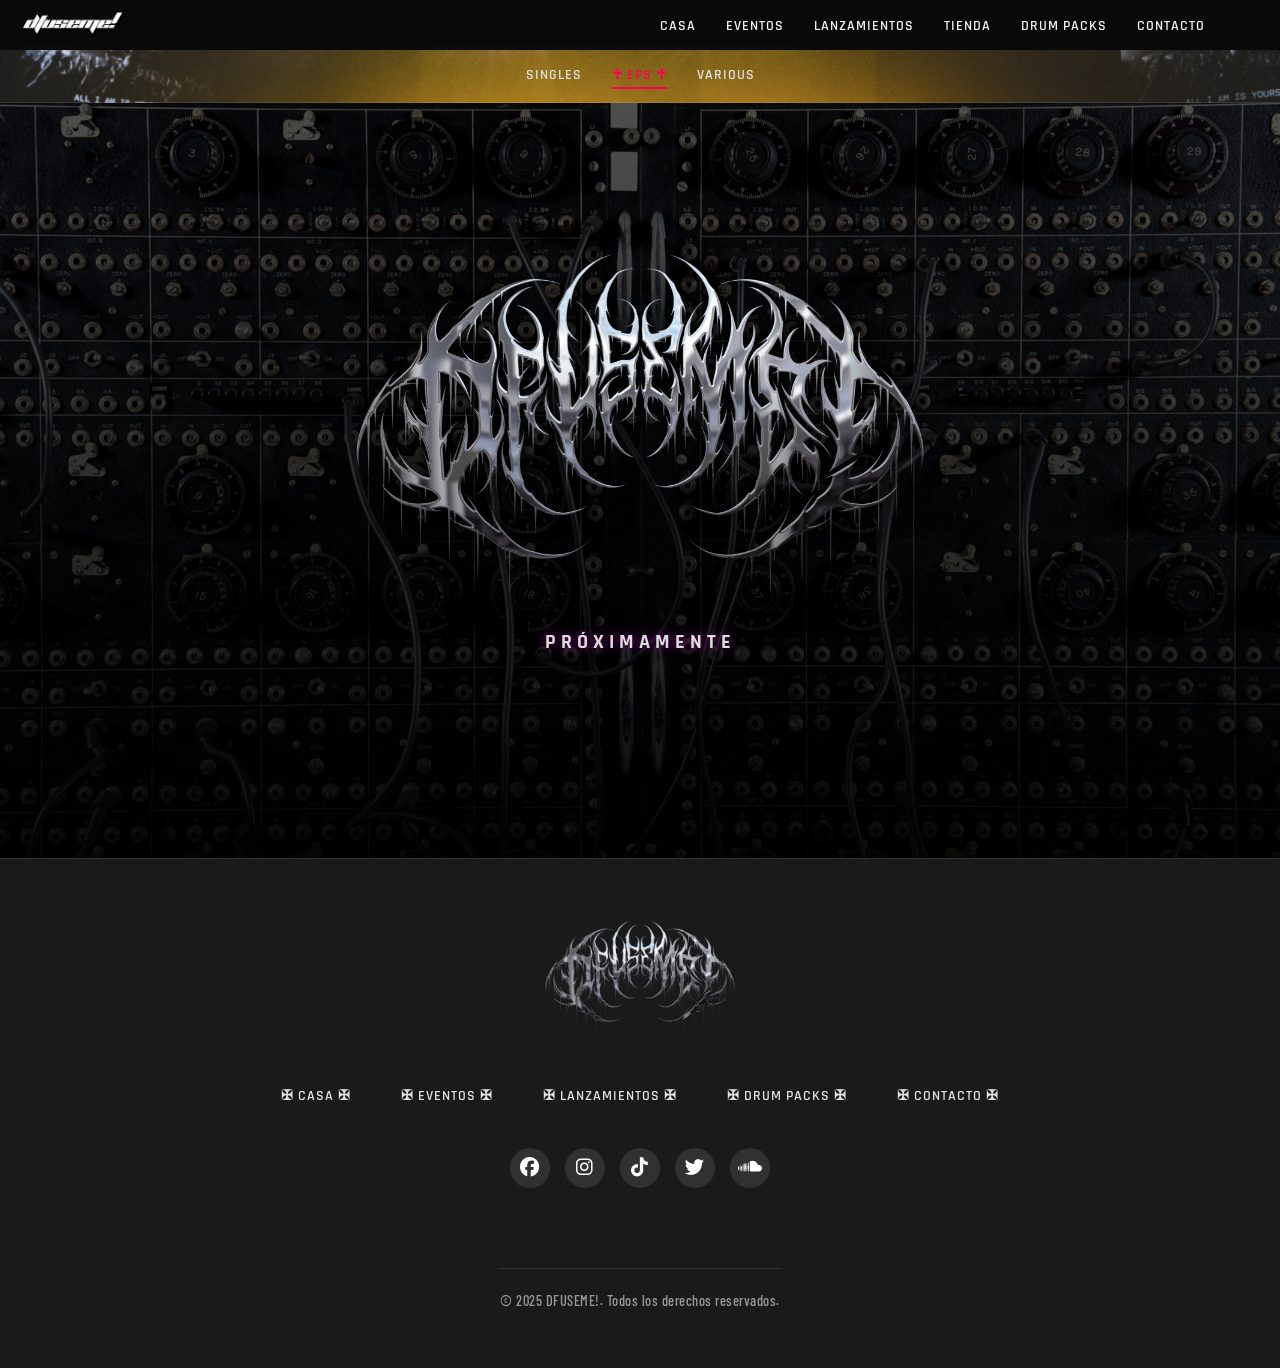
==== etiqueta/eps.html @ 14065039 "Deploy inicial" ====
<!DOCTYPE html>
<html lang="es">
<head>
    <meta charset="UTF-8">
    <meta name="viewport" content="width=device-width, initial-scale=1.0">
    <title>♰ 𝐃𝐅𝐔𝐒𝐄𝐌𝐄! - 𝐄𝐏𝐒 ♰</title>
    <meta name="description" content="EPs de techno publicados por DFUSEME! Techno Label">
    <link rel="stylesheet" href="../styles.css">
    <link rel="stylesheet" href="https://cdnjs.cloudflare.com/ajax/libs/font-awesome/6.4.0/css/all.min.css">
    <link rel="icon" href="../assets/images/favicon/favicon_3.webp">
    <link href="https://fonts.googleapis.com/css2?family=Barlow+Condensed:wght@400;500;600;700&family=Rajdhani:wght@500;600;700&family=Orbitron:wght@600;700&display=swap" rel="stylesheet">
</head>
<body>
    <div class="filtro-ruido-tv"></div>
    <!-- Loader -->
    <div class="loader-container">
        <div class="Loader"></div>
    </div>

    <!-- Navbar -->
    <nav class="navbar" role="navigation" aria-label="Menú principal">
        <a href="../index.html" class="logo-link">
            <img src="../assets/images/logo/logo-d.webp" alt="DFUSEME! Logo" class="logo" loading="eager" />
        </a>
        
        <div class="menu-overlay" aria-hidden="true"></div>
        
        <button class="menu-toggle" id="mobile-menu" aria-label="Menú móvil" aria-expanded="false" aria-controls="main-menu">
            <span></span>
            <span></span>
            <span></span>
        </button>
        
        <div class="menu-container">
            <ul class="main-menu">
            <li><a href="/index.html">CASA</a></li>
            <li><a href="/eventos.html">EVENTOS</a></li>
            <li class="dropdown">
                <a href="/etiqueta.html" aria-haspopup="true" aria-expanded="false">
                    Lanzamientos <span class="dropdown-trigger" aria-hidden="true"> ⍗ </span>
                </a>
                <ul class="dropdown-menu" aria-label="Submenú Lanzamientos">
                    <li><a href="/etiqueta/singles.html"><i class="fas fa-music"></i> SINGLES</a></li>
                    <li><a href="/etiqueta/eps.html"><i class="fas fa-compact-disc"></i> EPS</a></li>
                    <li><a href="/etiqueta/various.html"><i class="fas fa-layer-group"></i> VARIOUS</a></li>
                </ul>
            </li>
            <li><a href="/tienda.html">TIENDA</a></li>
            <li><a href="/drumpacks.html">DRUM PACKS</a></li>
            <li><a href="/contacto.html">CONTACTO</a></li>
        </ul>
        </div>
    </nav>
    <!-- Submenu -->
    <div class="submenu">
        <div class="container">
            <ul class="submenu-list">
                <li><a href="singles.html">SINGLES</a></li>
                <li><a href="eps.html" class="active">♰ EPs ♰</a></li>
                <li><a href="various.html">VARIOUS</a></li>
            </ul>
        </div>
    </div>

    <!-- Hero Section -->
    <header class="hero-contact">
        <div class="hero-store-bg">
            <img src="../assets/images/backgrounds/background_3.webp" alt="" class="bg-image">
            <div class="bg-overlay"></div>
        </div>
        
        <div class="logo-text-container">
            <img src="../assets/images/logo/logo_central_2.png" alt="DFUSEME!" class="centered-logo">
            <div class="subtitles">
                <p class="hero-subtitle">PRÓXIMAMENTE</p>
            </div>
        </div>
    </header>

    <!-- Footer -->
    <!-- Footer -->
    <footer>
        <div class="footer-content">
            <div class="footer-logo">
                <img src="../assets/images/logo/logo_central_2.png" alt="DFUSEME!">
            </div>
            <div class="footer-links">
                <ul>
                    <li><a href="../index.html">✠ CASA ✠</a></li>
                    <li><a href="../eventos.html">✠ EVENTOS ✠</a></li>
                    <li><a href="../etiqueta.html">✠ LANZAMIENTOS ✠</a></li>
                    <li><a href="../drumpacks.html">✠ DRUM PACKS ✠</a></li>
                    <li><a href="../contacto.html">✠ CONTACTO ✠</a></li>
                </ul>                
            </div>
        <div class="socials">
            <a href="https://www.Facebook.com/" target="_blank" rel="noopener noreferrer" aria-label="Facebook"><i class="fab fa-facebook"></i></a>
            <a href="https://www.instagram.com/dfuseme_techno/?utm_source=qr" target="_blank" rel="noopener noreferrer" aria-label="Instagram"><i class="fab fa-instagram"></i></a>
            <a href="https://www.tiktok.com/@dfuseme_official?is_from_webapp=1&sender_device=pc" target="_blank" rel="noopener noreferrer" aria-label="TikTok"><i class="fab fa-tiktok"></i></a>
            <a href="https://x.com/dfuseme" target="_blank" rel="noopener noreferrer" aria-label="X"><i class="fab fa-twitter"></i></a>
            <a href="https://soundcloud.com/dfuseme" target="_blank" rel="noopener noreferrer" aria-label="SoundCloud"><i class="fab fa-soundcloud"></i></a>
        </div>
            <p class="copyright">© 2025 DFUSEME!. Todos los derechos reservados.</p>
        </div>
    </footer>

    <script src="../script.js"></script>
</body>
</html>
---- styles.css ----
/* =============================================
   RESET & BASE STYLES
   ============================================= */
:root {
  --font-main: 'Barlow Condensed', sans-serif; /* Similar a Reckless */
  --font-secondary: 'Rajdhani', sans-serif; /* Para contraste */
  --font-accent: 'Orbitron', sans-serif; /* Para títulos impactantes */
  --primary-color: #ff0055; /* Neon pink */
  --secondary-color: #00f0ff; /* Cyan */
  --dark-color: #0a0a0a; /* Almost black */
  --medium-dark: #1a1a1a;
  --light-color: #f0f0f0;
  --accent-color: #ff5500; /* Orange */
  --text-color: #e0e0e0;
  --text-dark: #333;
  --transition-speed: 0.3s;
  --font-main: 'Barlow Condensed', sans-serif; /* Similar a Reckless */
  --font-secondary: 'Rajdhani', sans-serif; /* Para contraste */
  --font-accent: 'Orbitron', sans-serif; /* Para títulos impactantes */
}

/* ============= TIPOGRAFÍA TECHNO ============= */

/* Estilo base similar al ejemplo */
body {
  font-family: var(--font-main);
  font-weight: 500;
  letter-spacing: 0.5px;
  line-height: 1.6;
  color: #e0e0e0;
}


/* Jerarquía tipográfica */
h1, h2, h3, h4, h5, h6 {
  font-family: var(--font-accent);
  text-transform: uppercase;
  letter-spacing: 1.5px;
  margin-bottom: 1.5rem;
  color: white;
}

h1 {
  font-size: 3.5rem;
  font-weight: 700;
  letter-spacing: 3px;
  text-shadow: 0 0 15px rgba(255, 0, 85, 0.5);
}

h2 {
  font-size: 2.2rem;
  font-weight: 600;
  margin: 2.5rem 0 1.5rem;
  color: var(--primary-color);
}

h3 {
  font-size: 1.8rem;
  font-weight: 600;
  letter-spacing: 2px;
  margin: 2rem 0 1rem;
}

/* Estilo para los "quick links" como en el ejemplo */
.quick-links h3 {
  font-family: var(--font-main);
  font-size: 1.3rem;
  font-weight: 600;
  letter-spacing: 2px;
  color: var(--secondary-color);
  border-bottom: 1px solid rgba(255,255,255,0.2);
  padding-bottom: 8px;
  margin: 1.5rem 0 0.8rem;
}

/* Texto de párrafos al estilo Reckless */
.about-text, .info-text {
  font-family: var(--font-main);
  font-size: 1.05rem;
  line-height: 1.7;
  letter-spacing: 0.3px;
  
}

/* Estilo para los enlaces rápidos */
.quick-link-item {
  font-family: var(--font-secondary);
  font-size: 0.95rem;
  font-weight: 500;
  letter-spacing: 1px;
  margin-bottom: 0.6rem;
  text-transform: uppercase;
}

/* Efectos especiales para títulos */
.accent-title {
  font-family: var(--font-accent);
  font-weight: 700;
  background: linear-gradient(45deg, #ff0055, #00f0ff);
  -webkit-background-clip: text;
  -webkit-text-fill-color: transparent;
  text-shadow: none;
}

/* ============= EFECTOS DE TEXTO TECHNO ============= */
.text-glitch {
  position: relative;
}

.text-glitch::before,
.text-glitch::after {
  content: attr(data-text);
  position: absolute;
  top: 0;
  left: 0;
  opacity: 0.8;
}

.text-glitch::before {
  color: #0ff;
  z-index: -1;
  animation: glitch-effect 3s infinite;
}

.text-glitch::after {
  color: #f0f;
  z-index: -2;
  animation: glitch-effect 2s infinite reverse;
}

@keyframes glitch-effect {
  0% { transform: translate(0); }
  20% { transform: translate(-3px, 3px); }
  40% { transform: translate(-3px, -3px); }
  60% { transform: translate(3px, 3px); }
  80% { transform: translate(3px, -3px); }
  100% { transform: translate(0); }
}

@media (max-width: 768px) {
  h1 {
    font-size: 2.5rem;
  }
  
  h2 {
    font-size: 1.8rem;
  }
  
  .quick-links h3 {
    font-size: 1.1rem;
  }
}

* {
  margin: 0;
  padding: 0;
  box-sizing: border-box;
}

html {
  scroll-behavior: smooth;
}

body {
  font-family: var(--font-main);
  color: var(--text-color);
  background-color: var(--dark-color);
  line-height: 1.6;
  overflow-x: hidden;
  position: relative;
}



body.menu-open {
  overflow: hidden;
}

h1, h2, h3, h4, h5, h6 {
  font-family: var(--font-secondary);
  font-weight: 700;
  text-transform: uppercase;
  letter-spacing: 1px;
  margin-bottom: 1rem;
}

a {
  color: var(--secondary-color);
  text-decoration: none;
  transition: color var(--transition-speed) ease;
}

a:hover {
  color: var(--primary-color);
}

img {
  max-width: 100%;
  height: auto;
}

ul {
  list-style: none;
}

.container {
  width: 100%;
  max-width: 1200px;
  margin: 0 auto;
  padding: 0 20px;
}

section {
  padding: 80px 0;
}

.section-title {
  font-size: 2.5rem;
  margin-bottom: 2rem;
  position: relative;
  display: inline-block;
}

.section-title span {
  position: relative;
  z-index: 1;
  padding: 0 10px;
}

.section-title::after {
  content: '';
  position: absolute;
  bottom: 10px;
  left: 0;
  width: 100%;
  height: 3px;
  
  z-index: 0;
}

.btn {
  display: inline-block;
  padding: 12px 30px;
  background: linear-gradient(45deg, var(--primary-color), var(--accent-color));
  color: white;
  border: none;
  border-radius: 30px;
  font-family: var(--font-secondary);
  font-weight: 600;
  text-transform: uppercase;
  letter-spacing: 1px;
  cursor: pointer;
  transition: all var(--transition-speed) ease;
  box-shadow: 0 4px 15px rgba(255, 0, 85, 0.3);
}

.btn:hover {
  transform: translateY(-3px);
  box-shadow: 0 6px 20px rgba(255, 0, 85, 0.4);
  color: white;
}

/* Variables del Loader */
:root {
    --Loader-color: #ffffff;
    --Loader-size: 20.0rem;
    --Loader-offset: 1.0rem;
    --Loader-timing: ease-in-out;
}

/* Estilos para centrar el loader */
.loader-container {
    position: fixed;
    top: 0;
    left: 0;
    width: 100%;
    height: 100%;
    background-color: #000000; /* Fondo negro sólido */
    display: flex;
    justify-content: center;
    align-items: center;
    z-index: 9999;
}

/* Estilos del Loader */
.Loader {
    position: relative;
    display: flex;
    align-items: center;
    justify-content: center;
    width: 100%;
    max-width: var(--Loader-size);
    margin-top: calc(var(--Loader-size)/2);
    margin-bottom: calc(var(--Loader-size)/2);
}

.Loader:before,
.Loader:after {
    content: "";
    position: absolute;
    border-radius: 50%;
    animation-duration: 1.8s;
    animation-iteration-count: infinite;
    animation-timing-function: var(--Loader-timing);
    filter: drop-shadow(0 0 calc(var(--Loader-offset)/2.25) rgba(var(--Loader-color), 0.75));
}

.Loader:before {
    width: 100%;
    padding-bottom: 100%;
    box-shadow: inset 0 0 0 var(--Loader-offset) var(--Loader-color);
    animation-name: pulsA;
}

.Loader:after {
    width: calc(100% - var(--Loader-offset)*2);
    padding-bottom: calc(100% - var(--Loader-offset)*2);
    box-shadow: 0 0 0 0 var(--Loader-color);
    animation-name: pulsB;
}

/* Animaciones */
@keyframes pulsA {
    0% { box-shadow: inset 0 0 0 var(--Loader-offset) var(--Loader-color); opacity: 1; }
    50%, 100% { box-shadow: inset 0 0 0 0 var(--Loader-color); opacity: 0; }
}

@keyframes pulsB {
    0%, 50% { box-shadow: 0 0 0 0 var(--Loader-color); opacity: 0; }
    100% { box-shadow: 0 0 0 var(--Loader-offset) var(--Loader-color); opacity: 1; }
}

/* =============================================
   NAVBAR & MENU
   ============================================= */
/* ============= NAVBAR CORREGIDO ============= */
.navbar {
  align-items: center; /* Esto alinea verticalmente al centro */
  position: fixed;
  top: 0;
  left: 0;
  width: 100%;
  height: 50px;
  display: flex;
  justify-content: space-between; /* Distribuye el espacio */
  align-items: center;
  background-color: rgba(10, 10, 10, 0.98);
  z-index: 1000;
  padding: 0 20px;
  box-sizing: border-box;
}

/* Logo a la izquierda */
.logo-container {
  height: 100%;
  display: flex;
  align-items: center;
}

.logo {
  height: 100px; /* Tamaño óptimo */
  width: auto;
  transition: all 0.3s ease;
  margin-left: -20px; /* Ajusta este valor según lo que necesites */
}

/* Menú principal a la derecha */
.nav-menu {
  display: flex;
  height: 100%;
  align-items: center;
  margin: 0;
  padding: 0;
  list-style: none;
  margin-left: auto; /* Empuja el menú a la derecha */
}

/* Items del menú */
.nav-menu > li {
  position: relative;
  height: 100%;
  display: flex;
  align-items: center;
}

.nav-menu > li > a {
  color: #fff;
  font-family: 'Barlow Condensed', sans-serif;
  font-size: 0.8rem;
  font-weight: 600;
  text-transform: uppercase;
  letter-spacing: 1px;
  padding: 0 15px;
  height: 100%;
  display: flex;
  align-items: center;
  transition: all 0.3s ease;
}

/* Efecto hover */
.nav-menu > li > a::after {
  content: '';
  position: absolute;
  bottom: 0;
  left: 15px;
  width: calc(100% - 30px);
  height: 2px;
  background-color: var(--primary-color);
  transform: scaleX(0);
  transition: transform 0.3s ease;
}

.nav-menu > li > a:hover::after,
.nav-menu > li.active > a::after {
  transform: scaleX(1);
}

/* Menú hamburguesa (mobile) */
.menu-toggle {
  display: block;
  background: none;
  border: none;
  color: white;
  font-size: 1.5rem;
  cursor: pointer;
  margin-left: auto;
  align-self: center; /* Si estás usando flex en el padre */
  padding: 0; /* Elimina cualquier padding que lo desplace */
}

/* Versión móvil */

@media (min-width: 993px) {
  .main-menu > li:hover .dropdown-menu {
    display: block;
    opacity: 1;
    visibility: visible;
    transform: translateY(0);
  }
  
  .nav-menu {
    position: fixed;
    top: 50px;
    left: 0;
    width: 100%;
    height: calc(100vh - 50px);
    background-color: var(--dark-color);
    flex-direction: column;
    align-items: flex-start;
    padding: 20px;
    transform: translateX(-100%);
    transition: transform 0.3s ease;
  }
  
  .nav-menu.active {
    transform: translateX(0);
  }
  
  .nav-menu > li {
    width: 100%;
    height: auto;
    margin-bottom: 15px;
  }
  
  .nav-menu > li > a {
    padding: 10px 0;
    font-size: 1rem;
  }
}

/* Efectos hover minimalistas */
.main-menu > li > a::after {
  height: 1px; /* Línea más delgada */
  bottom: -3px; /* Más pegada al texto */
}

/* Dropdown más compacto */
.dropdown-menu {
  padding: 10px 0;
}

.dropdown-menu li {
    display: block;
    width: 100%;
    margin: 0;
    padding: 0;
    float: none !important; /* Elimina cualquier float */
    clear: both !important; /* Asegura que no haya elementos flotantes */
}

/* Por defecto: ocultar la flecha en escritorio */
.dropdown-trigger {
    display: none;
}




.navbar.scrolled {
  padding: 15px 0;
  background-color: rgba(10, 10, 10, 0.95);
}

.navbar.scrolled .logo-link {
  padding-bottom: 1px; /* Compensación visual */
}

/* Alineación móvil */
/* Versión escritorio (siempre activo) */
@media (min-width: 992px) {
    .dropdown > .dropdown-toggle {
        color: var(--primary-color) !important;
        position: relative;
    }
    .dropdown > .dropdown-toggle::after {
        content: '';
        position: absolute;
        bottom: -3px;
        left: 0;
        width: 100%;
        height: 2px;
        background: var(--primary-color);
    }
}

/* Versión móvil (activo solo al estar en la página) */
@media (max-width: 991px) {
    .dropdown > .dropdown-toggle.active {
        color: var(--primary-color) !important;
    }
}

.logo-link {
  display: flex;
  align-items: center; /* Centrado vertical */
  height: 100%; /* Toma toda la altura del navbar */
  padding: 0 0 2px 15px; /* Ajuste fino de posición */
  box-sizing: border-box;
}

.logo {
  height: 30px;
  width: auto;
  transition: all 0.3s ease;
  object-fit: contain;
  
}

.menu-toggle {
  display: none;
  position: absolute;
  top: 10px;
  right: 20px;
  width: 30px;
  height: 30px;
  background: transparent;
  border: none;
  cursor: pointer;
  z-index: 1002;
  padding: 0;
}

.menu-toggle span {
  display: block;
  width: 100%;
  height: 3px;
  background-color: var(--light-color);
  margin: 5px 0;
  transition: all 0.3s ease;
  transform-origin: center;
}

.menu-toggle.active span:nth-child(1) {
  transform: translateY(8px) rotate(45deg);
}

.menu-toggle.active span:nth-child(2) {
  opacity: 0;
}

.menu-toggle.active span:nth-child(3) {
  transform: translateY(-8px) rotate(-45deg);
}

.menu-overlay {
  position: fixed;
  top: 0;
  left: 0;
  width: 100%;
  height: 100%;
  background-color: rgba(0, 0, 0, 0.8);
  z-index: 1000;
  opacity: 0;
  visibility: hidden;
  transition: all 0.3s ease;
}

.menu-overlay.active {
  opacity: 1;
  visibility: visible;
}

.menu-container {
  display: flex;
  justify-content: flex-end;
  align-items: center;
  padding-right: 40px;
}

.main-menu {
  display: flex;
}

.main-menu > li {
  margin-left: 30px;
  position: relative;
}

.main-menu > li > a {
  color: var(--light-color);
  font-family: var(--font-secondary);
  font-weight: 600;
  text-transform: uppercase;
  letter-spacing: 1px;
  font-size: 0.9rem;
  position: relative;
  padding: 5px 0;
}

.main-menu > li > a::after {
  content: '';
  position: absolute;
  bottom: 0;
  left: 0;
  width: 0;
  height: 2px;
  background-color: var(--primary-color);
  transition: width var(--transition-speed) ease;
}

.main-menu > li > a:hover::after,
.main-menu > li > a.active::after {
  width: 100%;
}

.main-menu > li > a.active {
  color: var(--primary-color);
}

.dropdown-menu {
  position: absolute;
  top: 100%;
  left: 1;
  background-color: var(--medium-dark);
  display: none;
  min-width: 140px;
  padding: 1px 0;
  opacity: 0;
  visibility: hidden;
  transition: all var(--transition-speed) ease;
  transform: translateY(10px);
  z-index: 100;
  border-radius: 5px;
  box-shadow: 0 10px 30px rgba(0, 0, 0, 0.3);
  padding: 10px;
}


.dropdown-menu li {
  padding: 0 15px;
}

.dropdown-menu li a {
  display: block;
  padding: 8px 0;
  color: var(--text-color);
  transition: all var(--transition-speed) ease;
}

.dropdown-menu li a:hover {
  color: var(--primary-color);
  padding-left: 5px;
}

.dropdown-menu li a i {
  margin-right: 10px;
  width: 20px;
  text-align: center;
}

.dropdown-icon {
  margin-left: 5px;
  font-size: 0.8rem;
  transition: transform var(--transition-speed) ease;
}

.dropdown.active .dropdown-icon {
  transform: rotate(180deg);
  
  
}

/* Submenu styles */
.submenu {
  background-color: var(--medium-dark);
  padding: 15px 0;
  position: sticky;
  top: 45px;
  z-index: 900;
  border-bottom: 1px solid rgba(255, 255, 255, 0.1);
  
  /* Add background image */
  background-image: url('assets/images/backgrounds/background_10.webp');
  background-size: cover;
  background-repeat: no-repeat;
  background-position: center center;
}

.submenu-list {
  display: flex;
  justify-content: center;
  justify-content: center;
}

.submenu-list li {
  margin: 0 20px;
}

.submenu-list li a {
  color: var(--text-color);
  font-family: var(--font-secondary);
  font-weight: 600;
  text-transform: uppercase;
  font-size: 0.9rem;
  letter-spacing: 1px;
  padding: 5px 0;
  justify-content: center;
  position: relative;
}

.submenu-list li a::after {
  content: '';
  position: absolute;
  bottom: 0;
  left: 0;
  width: 0;
  height: 2px;
  background-color: var(--primary-color);
  transition: width var(--transition-speed) ease;
}

.submenu-list li a:hover::after,
.submenu-list li a.active::after {
  width: 100%;
}

.submenu-list li a.active {
  color: var(--primary-color);
}

/* Eliminar espacios no deseados en el menú */
.footer-links ul,
.footer-menu,
.main-menu,
.submenu-list {
    margin: 0;
    padding: 0;
    list-style: none;
}

/* Estilos específicos para los enlaces del menú */
.footer-links ul li,
.footer-menu li,
.main-menu li,
.submenu-list li {
    display: inline-block;
    margin: 0 15px; /* Ajusta este valor según necesites */
    padding: 0;
}

/* Para móviles */
@media (max-width: 768px) {
    .footer-links ul li,
    .footer-menu li,
    .main-menu li {
        display: block;
        margin: 10px 0;
    }
}

/* =============================================
   HERO SECTION
   ============================================= */
.hero {
  position: relative;
  height: 100vh;
  min-height: 600px;
  display: flex;
  align-items: center;
  justify-content: center;
  overflow: hidden;
}

.video-background {
  position: absolute;
  top: 0;
  left: 0;
  width: 100%;
  height: 100%;
  z-index: -1;
}

.video-background video {
  width: 100%;
  height: 100%;
  object-fit: cover;
}

.hero-overlay {
  text-align: center;
  color: white;
  z-index: 1;
}

.central-logo {
  max-width: 600px;
  margin-bottom: 20px;
  animation: pulse 3s infinite;
  filter: brightness(2) drop-shadow(0 0 15px #000000);
}

@keyframes pulse {
  0% { transform: scale(1); }
  50% { transform: scale(1.05); }
  100% { transform: scale(1); }
}

.hero-subtitle {
  font-family: var(--font-secondary);
  font-size: 1.5rem;
  letter-spacing: 5px;
  margin-bottom: 40px;
  text-shadow: 0 0 10px rgba(0, 0, 0, 0.5);
}

.scroll-down {
  display: inline-block;
  color: white;
  font-size: 1.5rem;
  animation: bounce 2s infinite;
}

@keyframes bounce {
  0%, 20%, 50%, 80%, 100% { transform: translateY(0); }
  40% { transform: translateY(-20px); }
  60% { transform: translateY(-10px); }
}

/* Hero for other pages */
.hero-events, .hero-contact {
  position: relative;
  height: 60vh;
  min-height: 400px;
  display: flex;
  align-items: center;
  justify-content: center;
  overflow: hidden;
}

.hero-events .video-overlay,
.hero-contact .bg-overlay {
  position: absolute;
  top: 0;
  left: 0;
  width: 100%;
  height: 100%;
  background-color: rgba(0, 0, 0, 0.6);
}

.hero-events .hero-content,
.hero-contact .hero-contact-content {
  text-align: center;
  color: white;
  z-index: 1;
}

.hero-events .hero-content .central-logo {
  max-width: 300px;
}

.hero-events .scroll-down span {
  display: block;
  width: 20px;
  height: 20px;
  border-bottom: 2px solid white;
  border-right: 2px solid white;
  transform: rotate(45deg);
  margin: -10px auto;
  animation: scrollDown 2s infinite;
}

.hero-events .scroll-down span:nth-child(2) {
  animation-delay: -0.2s;
}

.hero-events .scroll-down span:nth-child(3) {
  animation-delay: -0.4s;
}

@keyframes scrollDown {
  0% {
    opacity: 0;
    transform: rotate(45deg) translate(-20px, -20px);
  }
  50% {
    opacity: 1;
  }
  100% {
    opacity: 0;
    transform: rotate(45deg) translate(20px, 20px);
  }
}

/* =============================================
   ABOUT SECTION
   ============================================= */
.about-grid {
  display: grid;
  grid-template-columns: 1fr 1fr;
  gap: 40px;
  align-items: center;
}

.about-text {
  padding-right: 20px;
  
}

.about-text p {
  margin-bottom: 20px;
  font-size: 1.1rem;
  line-height: 1.8;
  
  
}

.about-text strong {
  color: var(--primary-color);
  
}

.about-text em {
  color: var(--secondary-color);
  font-style: normal;
  
  
}

.about-image {
  position: relative;
  border-radius: 5px;
  overflow: hidden;
  box-shadow: 0 20px 40px rgba(0, 0, 0, 0.3);
}

.about-image img {
  width: 100%;
  height: auto;
  display: block;
  transition: transform 0.5s ease;
}

.about-image:hover img {
  transform: scale(1.05);
}

/* Mission & Vision */
.dark-section {
  position: relative; /* Necesario para el posicionamiento del fondo */
  padding: 80px 0;
  overflow: hidden; /* Para que la imagen de fondo no se desborde */
}

/* Fondo con imagen */
.dark-section::before {
  content: '';
  position: absolute;
  top: 0;
  left: 0;
  width: 100%;
  height: 100%;
  background-image: url('assets/images/backgrounds/background_8.webp'); /* Reemplaza con tu imagen */
  background-size: cover;
  background-position: center;
  background-repeat: no-repeat;
  opacity: 0.20; /* Ajusta la opacidad para que no compita con el contenido */
  z-index: 0; /* Coloca detrás del contenido */
}

.two-columns {
  display: grid;
  grid-template-columns: 1fr 1fr;
  gap: 40px;
}

.column {
  text-align: center;
  padding: 40px;
  border-radius: 5px;
  transition: all var(--transition-speed) ease;
}

.column:hover {
  transform: translateY(-10px);
  box-shadow: 0 15px 30px rgba(0, 0, 0, 0.2);
}

.mission-column {
  background: linear-gradient(135deg, rgba(255, 0, 85, 0.1), rgba(10, 10, 10, 0.8));
  border: 1px solid rgba(255, 0, 85, 0.2);
}

.vision-column {
  background: linear-gradient(135deg, rgba(0, 240, 255, 0.1), rgba(10, 10, 10, 0.8));
  border: 1px solid rgba(0, 240, 255, 0.2);
}

.icon-box {
  width: 80px;
  height: 80px;
  margin: 0 auto 20px;
  background-color: rgba(255, 255, 255, 0.1);
  border-radius: 50%;
  display: flex;
  align-items: center;
  justify-content: center;
  font-size: 2rem;
}

.mission-column .icon-box {
  color: var(--primary-color);
}

.vision-column .icon-box {
  color: var(--secondary-color);
}

.column h3 {
  margin-bottom: 20px;
  font-size: 1.5rem;
}

.column p {
  font-size: 1.1rem;
  line-height: 1.8;
}

/* =============================================
   GENERAL RELEASES STYLES (Works for both grid and single views)
   ============================================= */
.release-item {
  background-color: var(--medium-dark);
  border-radius: 10px;
  overflow: hidden;
  transition: all var(--transition-speed) ease;
  box-shadow: 0 10px 20px rgba(0, 0, 0, 0.15);
  position: relative;
}

/* Cover image styles */
.release-cover {
    width: 100%;
    height: 0;
    padding-bottom: 100%; /* Mantiene relación 1:1 */
    position: relative;
    overflow: hidden;
    background-color: var(--medium-dark); /* Color de fondo si la imagen falla */
}

.release-cover img {
    position: absolute;
    top: 0;
    left: 0;
    width: 100%;
    height: 100%;
    object-fit: cover;
    display: block;
    transition: transform 0.5s ease;
}

.release-item:hover .release-cover img {
  transform: scale(1.05);
}

/* Play overlay effect */
.play-overlay {
  position: absolute;
  top: 0;
  left: 0;
  width: 100%;
  height: 100%;
  background-color: rgba(0, 0, 0, 0.5);
  display: flex;
  align-items: center;
  justify-content: center;
  opacity: 0;
  transition: opacity var(--transition-speed) ease;
  cursor: pointer;
}

.play-overlay i {
  font-size: 3rem;
  color: white;
  background-color: var(--primary-color);
  width: 80px;
  height: 80px;
  border-radius: 50%;
  display: flex;
  align-items: center;
  justify-content: center;
  transition: all var(--transition-speed) ease;
}

.release-item:hover .play-overlay {
  opacity: 1;
}

.play-overlay:hover i {
  transform: scale(1.1);
  background-color: var(--secondary-color);
}

/* Content area styles */
.release-content, .release-info {
  padding: 20px;
}

.release-content h4, .release-info h3 {
  font-size: 1.2rem;
  color: var(--primary-color);
  margin-bottom: 8px;
  font-family: var(--font-secondary);
}

.release-content p, .release-info p {
  font-size: 1rem;
  color: var(--light-text);
  margin-bottom: 15px;
  line-height: 1.4;
}

/* Metadata styles */
.release-meta {
  display: flex;
  gap: 15px;
  margin-bottom: 15px;
  font-size: 0.9rem;
  color: var(--light-gray);
}

.release-meta span {
  display: flex;
  align-items: center;
  gap: 5px;
}

/* Streaming links */
.release-links {
  display: flex;
  gap: 10px;
}

.btn-stream {
  display: flex;
  align-items: center;
  justify-content: center;
  width: 40px;
  height: 40px;
  border-radius: 50%;
  background-color: var(--dark-bg);
  color: white;
  font-size: 1.2rem;
  transition: all var(--transition-speed) ease;
  border: none;
  cursor: pointer;
}

.btn-stream:hover {
  transform: translateY(-3px);
  box-shadow: 0 5px 15px rgba(0, 0, 0, 0.2);
}

/* Platform-specific colors */
.btn-stream.fa-spotify {
  color: #1DB954;
  background-color: rgba(29, 185, 84, 0.1);
}

.btn-stream.fa-spotify:hover {
  background-color: #1DB954;
  color: white;
}

.btn-stream.fa-bandcamp {
  color: #629AA9;
  background-color: rgba(98, 154, 169, 0.1);
}

.btn-stream.fa-bandcamp:hover {
  background-color: #629AA9;
  color: white;
}

.btn-stream.fa-soundcloud {
  color: #FF5500;
  background-color: rgba(255, 85, 0, 0.1);
}

.btn-stream.fa-soundcloud:hover {
  background-color: #FF5500;
  color: white;
}

/* =============================================
   RELEASES GRID SECTION (3x∞)
   ============================================= */
.releases-grid-section {
    padding: 60px 0;
    background-color: var(--dark-bg);
    color: white;
    font-family: var(--font-primary);
}

.releases-grid-section .container {
    max-width: 1200px;
    margin: 0 auto;
    padding: 0 20px;
}

.section-title {
    font-size: 3rem;
    text-align: center;
    margin-bottom: 50px;
    color: var(--primary-color);
    
    text-decoration: none !important;
    
}

.releases-grid {
    display: grid;
    grid-template-columns: repeat(3, 1fr);
    gap: 30px;
    margin-bottom: 50px;
}

.release-card {
    background-color: var(--medium-dark);
    border-radius: 8px;
    overflow: hidden;
    transition: all 0.3s ease;
    box-shadow: 0 5px 15px rgba(0,0,0,0.2);
}

.release-card:hover {
    transform: translateY(-5px);
    box-shadow: 0 10px 25px rgba(0,0,0,0.3);
}

.release-cover {
    width: 100%;
    height: 0;
    padding-bottom: 100%; /* Cuadrada */
    position: relative;
    overflow: hidden;
}

.release-cover {
    width: 100%;
    height: 0;
    padding-bottom: 100%; /* Mantiene relación 1:1 */
    position: relative;
    overflow: hidden;
    background-color: var(--medium-dark); /* Color de fondo si la imagen falla */
}

.release-cover img {
    position: absolute;
    top: 0;
    left: 0;
    width: 100%;
    height: 100%;
    object-fit: cover;
    display: block; /* Elimina espacio inferior */
}

.release-card:hover .release-cover img {
    transform: scale(1.05);
}

.release-info {
    padding: 20px;
    text-align: center;
}

.release-title {
    font-size: 1.2rem;
    margin-bottom: 10px;
    color: white;
    font-weight: 400;
    line-height: 1.3;
}

.release-meta {
    display: flex;
    justify-content: center;
    gap: 15px;
    margin-bottom: 15px;
    font-size: 0.9rem;
    color: #aaa;
}

.release-links {
    display: flex;
    justify-content: center;
    gap: 15px;
}

.stream-link {
    display: flex;
    align-items: center;
    justify-content: center;
    width: 35px;
    height: 35px;
    border-radius: 50%;
    background-color: rgba(255,255,255,0.05);
    color: white;
    font-size: 1rem;
    transition: all 0.3s ease;
}

.stream-link:hover {
    transform: translateY(-3px);
    box-shadow: 0 5px 10px rgba(0,0,0,0.2);
}

.stream-link .fa-spotify {
    color: #1DB954;
}

.stream-link .fa-bandcamp {
    color: #629AA9;
}

.stream-link .fa-soundcloud {
    color: #FF5500;
}

.stream-link:hover .fa-spotify {
    background-color: #1DB954;
    color: white;
}

.stream-link:hover .fa-bandcamp {
    background-color: #629AA9;
    color: white;
}

.stream-link:hover .fa-soundcloud {
    background-color: #FF5500;
    color: white;
}

.view-all-container {
    text-align: center;
    margin-top: 30px;
}

.view-all-btn {
    display: inline-block;
    padding: 12px 30px;
    background-color: transparent;
    color: var(--primary-color);
    border: 1px solid var(--primary-color);
    border-radius: 30px;
    font-family: var(--font-secondary);
    font-weight: 600;
    text-transform: uppercase;
    letter-spacing: 1px;
    transition: all 0.3s ease;
    text-decoration: none;
}

.view-all-btn:hover {
    background-color: var(--primary-color);
    color: white;
    transform: translateY(-3px);
    box-shadow: 0 5px 15px rgba(255, 0, 85, 0.3);
}

/* Responsive Design */
@media (max-width: 900px) {
    .releases-grid {
        grid-template-columns: repeat(2, 1fr);
    }
}

@media (max-width: 600px) {
    .releases-grid {
        grid-template-columns: 1fr;
    }
    
    .section-title {
        font-size: 2.5rem;
    }
}

/* =============================================
   LAYOUT VARIATIONS
   ============================================= */

/* Grid view (multiple releases) */
.releases-grid {
  display: grid;
  grid-template-columns: repeat(auto-fill, minmax(280px, 1fr));
  gap: 30px;
  margin-top: 40px;
}

/* Single release view (catalog/etiqueta pages) */
.single-release-view .release-item {
  display: flex;
  max-width: 800px;
  margin: 0 auto;
}

.single-release-view .release-cover {
  flex: 0 0 300px;
}

.single-release-view .release-info {
  flex: 1;
}

.single-release-view .release-info h3 {
  font-size: 1.8rem;
}

.single-release-view .release-info p {
  font-size: 1.4rem;
}

.single-release-view .release-meta {
  font-size: 1rem;
}

.single-release-view .btn-stream {
  width: 50px;
  height: 50px;
  font-size: 1.4rem;
}

/* =============================================
   RESPONSIVE ADJUSTMENTS
   ============================================= */
@media (max-width: 768px) {
  .single-release-view .release-item {
    flex-direction: column;
  }
  
  .single-release-view .release-cover {
    flex: 0 0 auto;
    height: 300px;
  }
  
  .releases-grid {
    grid-template-columns: repeat(auto-fill, minmax(250px, 1fr));
    gap: 20px;
  }
}

@media (max-width: 480px) {
  .single-release-view .release-cover {
    height: 250px;
  }
  
  .releases-grid {
    grid-template-columns: 1fr;
  }
  
  .release-content, .release-info {
    padding: 15px;
  }
}


/* =============================================
Eventos
============================================= */

.next-events {
    position: relative; /* Necesario para el fondo */
    width: 100%;
    min-height: 100vh; /* Altura completa */
    padding: 0; /* Elimina padding lateral */
    margin: 0; /* Elimina márgenes */
    overflow: hidden; /* Opcional: evita desbordes */
}

/* Overlay para mejor legibilidad */
.bg-overlay {
    position: absolute;
    top: 0;
    left: 0;
    width: 100%;
    height: 100%;
    background: rgba(0, 0, 0, 0.5);
}

@media (max-width: 768px) {
    .next-events-container {
        margin: 10px;
        padding: 10px;
    }
}

.next-events-container {
    max-width: 800px;
    margin: 0 auto;
}

.section-title {
    font-size: 2.5em;
    margin-bottom: 20px;
}

.section-description {
    font-size: 1.2em;
    margin-bottom: 30px;
}

.coming-soon-icon i {
    font-size: 3em;
    color: #ff0055;
}


.events-main {
padding: 60px 0;
}

.past-event {
  background-image: url('assets/images/backgrounds/background_10.webp');
  background-size: cover;
  background-position: center;
  padding: 20px;
  border-radius: 8px;
  margin-bottom: 30px;
  color: white;
  position: relative;
  overflow: hidden;
  backdrop-filter: blur(10px); /* ← CORREGIDO */
}


.event-info {
display: flex;
justify-content: space-between;
align-items: center;
background: rgba(0, 0, 0, 0.6);
/* Sombra para resaltar texto sobre fondo */
padding: 50px;
border-radius: 8px;
cursor: pointer;
transition: box-shadow 0.3s ease;
}

.event-info:hover,
.event-info:focus {
box-shadow: 0px 0px 15px 5px rgba(255, 20, 147, 0.7);
}

.event-details h2 {
font-size: 1.8rem;
margin-bottom: 10px;
}

/* CSS to add separation between flyer and information */
.past-event {
    background-color: rgba(0, 0, 0, 0.7);
    color: #fff;
    padding: 20px;
    margin-bottom: 30px;
    border-radius: 8px;
    position: relative;
    overflow: hidden;
}

.event-container {
    display: flex;
    flex-direction: column; /* Stack items vertically on smaller screens */
    gap: 10px;
}

.event-info {
    padding: 10px;
}

.event-title {
    font-size: 1.3rem;
    margin-bottom: 5px;
    font-weight: bold;
}

.event-details {
    font-size: 0.9rem;
}

.event-details p {
    margin: 3px 0;
}

.event-flyer {
    margin-bottom: 10px; /* Add margin below flyer in mobile view */
}

.event-flyer img {
    max-width: 100%;
    height: auto;
    border-radius: 5px;
    box-shadow: 0 0 5px rgba(0, 0, 0, 0.5);
}


.past-event {
    margin: 10px 10px;
}

/* ===== MÁRGENES GENERALES ===== */
.events-main, 
.next-events {
    margin: 20px auto;
    padding: 0 20px;
    max-width: 1200px; /* Contenedor centrado en desktop */
}

/* ===== AJUSTES PARA MÓVILES (768px o menos) ===== */
@media (max-width: 768px) {
    .events-main, 
    .next-events {
        margin: 10px;
        padding: 0 10px;
    }

    /* Opcional: Ajusta el tamaño de los títulos en móvil */
    .section-title {
        font-size: 1.5rem;
    }

    /* Mejora la visualización de las galerías */
    .gallery-grid {
        grid-template-columns: 1fr; /* 1 columna en móvil */
    }
}

@media (max-width: 768px) {
    .gallery-grid {
        grid-template-columns: repeat(2, 1fr); /* 2 columnas en móvil */
        gap: 8px;
    }
    .gallery-item img {
        width: 100%;
    }
}

/* ===== VERSIÓN MÓVIL ===== */
@media (max-width: 768px) {
    /* 1. Contenedores principales */
    .events-main, 
    .next-events {
        margin: 0;
        padding: 0 15px;
    }

    /* 2. Sección de eventos pasados */
    .past-event {
        margin: 20px 0;
        padding: 15px;
        backdrop-filter: blur(3px); /* Menor desenfoque para móvil */
    }

    /* 3. Flyer del evento */
    .event-info {
        flex-direction: column; /* Apila flyer sobre texto */
        padding: 20px;
        gap: 20px;
    }

    .event-flyer img {
        width: 100%;
        max-width: 300px; /* Limita el ancho máximo */
        height: auto;
        margin: 0 auto; /* Centra el flyer */
    }

    /* 4. Texto del evento */
    .event-details {
        text-align: center;
    }

    .event-details h2 {
        font-size: 1.4rem; /* Título más legible */
        line-height: 1.3;
        margin-bottom: 15px;
    }

    .event-details p {
        font-size: 0.95rem;
    }

    /* 5. Galería de fotos */
    .gallery-grid {
        grid-template-columns: 1fr; /* 1 columna en móvil */
        gap: 10px;
    }

    .gallery-item img {
        height: auto;
        max-height: 200px;
    }

    /* 6. Efectos hover ajustados para móvil */
    .event-info:hover {
        box-shadow: none; /* Elimina sombra en móvil */
    }
}

/* Media query for screens larger than 768px */
@media (min-width: 768px) {
    .event-container {
        flex-direction: row; /* Display items in a row on larger screens */
        align-items: center;
        justify-content: space-between; /* Distribute space between flyer and info */
    }

    .event-flyer {
        flex-shrink: 0;
        max-width: 200px;
        margin-right: 20px; /* Add margin to the right of the flyer */
        margin-bottom: 0; /* Remove margin below flyer in desktop view */
    }

    .event-info {
        flex: 1;
        padding: 15px;
    }
}

.event-flyer img {
width: 400px;
height: auto;
border-radius: 5px;
box-shadow: 0 0 20px rgba(0, 0, 0, 0.8);
}

.event-gallery {
max-height: 0;
overflow: hidden;
transition: max-height 0.5s ease;
background: rgba(20, 20, 20, 0.8);
margin-top: 15px;
border-radius: 5px;
padding: 0 10px;
}

.event-gallery.open {
max-height: 400px;
/* Ajustable según cantidad de fotos */
padding: 15px 10px;
}

.gallery-grid {
display: flex;
justify-content: center;
gap: 15px;
flex-wrap: nowrap;
overflow-x: auto;
}

.gallery-item img {
height: 180px;
border-radius: 5px;
transition: transform 0.5s ease;
}

.gallery-item img:hover {
transform: scale(1.1);
}

.past-event {
  background-color: rgba(0, 0, 0, 0.7); /* Fondo oscuro semitransparente */
  color: #fff;
  padding: 20px;
  margin-bottom: 30px;
  border-radius: 8px;
  position: relative;
  overflow: hidden;
}

.event-container {
  display: flex;
  flex-direction: column;
  gap: 15px;
  cursor: pointer;
  transition: background-color 0.3s ease;
}

.event-container:hover,
.event-container:focus {
  background-color: rgba(255, 255, 255, 0.1);
}

.event-info {
  padding: 15px;
}

.event-title {
  font-size: 1.8rem;
  margin-bottom: 10px;
  font-weight: bold;
}

.event-details {
  font-size: 1rem;
}

.event-details p {
  margin: 5px 0;
}

.event-location,
.event-date {
  display: block;
}

.event-flyer img {
  max-width: 100%;
  height: auto;
  border-radius: 5px;
  box-shadow: 0 0 10px rgba(0, 0, 0, 0.5);
}

.event-gallery {
  max-height: 0;
  overflow: hidden;
  transition: max-height 0.3s ease;
  background-color: rgba(30, 30, 30, 0.8);
  padding: 0 20px;
  margin-top: 10px;
}

.event-gallery.open {
  max-height: 500px; /* Ajusta según necesidad */
  padding: 20px;
}

.event-gallery h3 {
  text-align: center;
  margin-bottom: 20px;
  color: #ddd;
}

.gallery-grid {
  display: flex;
  overflow-x: auto;
  gap: 15px;
  padding-bottom: 10px;
}

.gallery-item img {
  height: 150px;
  border-radius: 5px;
  transition: transform 0.3s ease;
}

.gallery-item img:hover {
  transform: scale(1.1);
}

/* REUTILIZA tu CSS existente (.full-width-title-bg) y añade: */
.full-width-title-bg {
    background: 
        linear-gradient(rgba(0,0,0,0.7), rgba(0,0,0,0.7)),
        url('assets/images/backgrounds/background_7.webp') center/cover; /* Cambia la imagen */
    min-height: 10px; /* Altura mínima reducida */
    display: flex;
    align-items: center; /* Centra verticalmente el título */
}

.section-title {
    width: 100%; /* Asegura que ocupe todo el ancho disponible */
    text-align: center;
    font-size: clamp(1 rem, 2 vw, 2rem); /* Título responsive */
}

/* Ajustes para móvil */
@media (max-width: 768px) {
    .full-width-title-bg {
        min-height: 15px;
        background-position: center 60%; /* Ajusta posición de la imagen */
        text-align: center;
    }
    .section-title {
        font-size: 1rem;
        text-align: center;
    }
}

.full-width-title-bg {
    background-attachment: fixed;
}
@media (max-width: 768px) {
    .full-width-title-bg {
        background-attachment: scroll;
    }
}



/* ===== ESTILOS PARA NEXT-EVENTS CON FONDO ===== */
/* ESTILOS PRINCIPALES */
.next-events {
    position: relative;
    width: 100vw;
    left: 50%;
    transform: translateX(-50%);
    min-height: 100vh;
    overflow: hidden;
    margin: 40px 0;
    isolation: isolate;
}

.next-events-bg {
    position: absolute;
    top: 0;
    left: 0;
    width: 100%;
    height: 100%;
    z-index: -1;
}

.bg-image {
    width: 100%;
    height: 100%;
    object-fit: cover;
    filter: grayscale(30%) brightness(0.8);
    transition: transform 0.5s ease;
}

.next-events:hover .bg-image {
    transform: scale(1.03);
}

.bg-overlay {
    position: absolute;
    top: 0;
    left: 0;
    width: 100%;
    height: 100%;
    background: linear-gradient(135deg, rgba(255,0,85,0.2) 0%, rgba(0,0,0,0.8) 100%);
}

.next-events-container {
    position: relative;
    max-width: 1200px;
    margin: 0 auto;
    padding: 80px 20px;
    text-align: center;
    color: white;
    z-index: 1;
}

.section-title {
    font-size: clamp(2.5rem, 6vw, 4rem);
    margin-bottom: 20px;
    background: linear-gradient(45deg, #ffffff, #ff0055);
    -webkit-background-clip: text;
    background-clip: text;
    color: transparent;
    text-shadow: 0 0 15px rgba(255,0,85,0.3);
    letter-spacing: 2px;
}

.section-description {
    font-size: 1.2rem;
    max-width: 800px;
    margin: 0 auto 30px;
    line-height: 1.6;
}

.coming-soon-icon {
    font-size: 3rem;
    color: #ff0055;
    animation: pulse 2s infinite;
    margin-top: 30px;
}

/* ANIMACIONES */
@keyframes pulse {
    0% { transform: scale(1); opacity: 0.8; }
    50% { transform: scale(1.1); opacity: 1; }
    100% { transform: scale(1); opacity: 0.8; }
}

/* EFECTO PARALLAX (OPCIONAL) */
@media (prefers-reduced-motion: no-preference) {
    .bg-image {
        background-attachment: fixed;
    }
}

/* RESPONSIVE */
@media (max-width: 768px) {
    .next-events {
        min-height: 80vh;
        margin: 20px 0;
    }
    
    .next-events-container {
        padding: 60px 15px;
    }
    
    .section-description {
        font-size: 1rem;
        padding: 0 10px;
    }
    
    .coming-soon-icon {
        font-size: 2.5rem;
    }
}

/* EFECTO SCROLL (si usas el enlace #next-events) */
#next-events {
    scroll-margin-top: 80px;
}
/* =============================================
   TIENDA SECTION
   ============================================= */

/* Hero Store */
.hero-store {
    position: relative;
    height: 70vh;
    display: flex;
    justify-content: center;
    align-items: center;
    overflow: hidden;
    margin-top: 80px;
}

.hero-store-bg {
    position: absolute;
    top: 0;
    left: 0;
    width: 100%;
    height: 100%;
}

.bg-image {
    width: 100%;
    height: 100%;
    object-fit: cover;
    filter: grayscale(30%) contrast(120%);
}

.bg-overlay {
    position: absolute;
    top: 0;
    left: 0;
    width: 100%;
    height: 100%;
    background: linear-gradient(to bottom, rgba(0, 0, 0, 0.2) 0%, rgba(0, 0, 0, 0.8) 100%);
}

.logo-text-container {
    position: relative;
    z-index: 1;
    text-align: center;
    padding: 0 20px;
}

.centered-logo {
    max-width: 600px;
    width: 100%;
    margin-bottom: 1rem;
    filter: drop-shadow(0 0 10px rgb(0, 0, 0));
}

.subtitles {
    display: flex;
    flex-direction: column;
    align-items: center;
}

.hero-subtitle {
    font-size: 1.2rem;
    letter-spacing: 5px;
    text-transform: uppercase;
    margin: 0.5rem 0;
    color: var(--accent);
    text-shadow: 0 0 10px rgba(255, 0, 255, 0.5);
    font-weight: 700;
    animation: pulse 2s infinite;
}

@keyframes pulse {
    0% { opacity: 0.7; }
    50% { opacity: 1; }
    100% { opacity: 0.7; }
}

/* Coming Soon Section */
.coming-soon-section {
    padding: 5rem 0;
    background-color: var(--bg-darker);
    position: relative;
    overflow: hidden;
}

.coming-soon-section::before {
    content: '';
    position: absolute;
    top: 0;
    left: 0;
    width: 100%;
    height: 5px;
    background: linear-gradient(to right, var(--accent), var(--primary));
}

.coming-soon-container {
    max-width: 1200px;
    margin: 0 auto;
    padding: 0 20px;
    text-align: center;
}

.coming-soon-content {
    position: relative;
    z-index: 1;
}

.coming-soon-title {
    font-size: 3rem;
    margin-bottom: 1.5rem;
    color: var(--accent);
    text-transform: uppercase;
    letter-spacing: 3px;
    position: relative;
    display: inline-block;
}

.coming-soon-title::after {
    content: '';
    position: absolute;
    bottom: -10px;
    left: 50%;
    transform: translateX(-50%);
    width: 100px;
    height: 3px;
    background-color: var(--accent);
    border-radius: 3px;
}

.coming-soon-text {
    font-size: 1.2rem;
    max-width: 700px;
    margin: 0 auto 2rem;
    color: var(--text-secondary);
    line-height: 1.8;
}

.coming-soon-icon {
    font-size: 4rem;
    color: var(--accent);
    margin-top: 2rem;
    animation: bounce 2s infinite;
}

@keyframes bounce {
    0%, 20%, 50%, 80%, 100% { transform: translateY(0); }
    40% { transform: translateY(-20px); }
    60% { transform: translateY(-10px); }
}
   
/* =============================================
   DRUM PACKS SECTION
   ============================================= */
.hero-drumpacks {
  padding: 100px 20px;
  background-color: #000;
  color: #fff;
}

.hero-drumpacks .container {
  display: flex;
  justify-content: center;
  align-items: center;
  gap: 60px;
  flex-wrap: wrap;
  max-width: 1400px; /* Más ancho */
  margin: 0 auto;
}

.hero-drumpacks h2 {
  text-align: center;
  width: 100%; /* para que ocupe todo el ancho disponible */
  text-shadow: 0 0 10px #ff0055;
  display: inline-block;

  /* Animación */
  animation: pulse 2s infinite;
}

.cover-image {
  max-width: 500px; /* Aumentado desde 400px */
  height: auto;
  border-radius: 12px;
  transition: transform 0.3s ease;
}

.cover-image:hover {
  transform: scale(1.03);
}

.download-box {
  background-color: rgba(26, 26, 26, 0.8);
  padding: 40px;
  border-radius: 10px;
  max-width: 500px;
  backdrop-filter: blur(10px);
  -webkit-backdrop-filter: blur(10px);
  border: 1px solid rgba(255, 255, 255, 0.1);
}

.download-box h2 {
  font-size: 2.5rem;
  margin-bottom: 55px;
}

.download-box p {
  margin-bottom: 30px;
  font-size: 1.1rem;
}

.download-box p strong {
  color: var(--secondary-color);
}

.download-form {
  display: flex;
  flex-direction: column;
  gap: 15px;
}

.download-form input {
  padding: 12px 15px;
  background-color: rgba(255, 255, 255, 0.1);
  border: 1px solid rgba(255, 255, 255, 0.2);
  border-radius: 5px;
  color: white;
  font-family: var(--font-main);
  transition: all var(--transition-speed) ease;
}

.download-form input:focus {
  outline: none;
  border-color: var(--primary-color);
  background-color: rgba(255, 255, 255, 0.2);
}

.download-form button {
  padding: 15px;
  background: linear-gradient(45deg, var(--primary-color), var(--accent-color));
  color: white;
  border: none;
  border-radius: 5px;
  font-family: var(--font-secondary);
  font-weight: 600;
  text-transform: uppercase;
  letter-spacing: 1px;
  cursor: pointer;
  transition: all var(--transition-speed) ease;
}

.download-form button:hover {
  transform: translateY(-3px);
  box-shadow: 0 10px 20px rgba(255, 0, 85, 0.3);
}

.download-button {
    display: inline-flex; /* Use inline-flex to keep it inline */
    align-items: center; /* Vertically align items */
    justify-content: center; /* Horizontally align items */
    padding: 15px 25px; /* Adjust padding for better visual balance */
    background: linear-gradient(45deg, var(--primary-color), var(--accent-color));
    color: white;
    border: none;
    border-radius: 5px;
    font-family: var(--font-secondary);
    font-weight: 600;
    text-transform: uppercase;
    letter-spacing: 1px;
    cursor: pointer;
    transition: all var(--transition-speed) ease;
    text-decoration: none;
    gap: 8px; /* Add some space between the icon and the text */
    text-shadow: 0 0 10px #ff0055;
  display: inline-block;

  /* Animación */
  animation: pulse 2s infinite;
}

.download-button:hover {
    transform: translateY(-3px);
    box-shadow: 0 10px 20px rgba(255, 0, 85, 0.3);
}

.download-button i {
    font-size: 1.2em; /* Adjust the size of the icon */
}

@media (max-width: 768px) {
  .hero-drumpacks .container {
    flex-direction: column;
  }
  .cover-image,
  .download-box {
    max-width: 100%;
  }
  .download-box {
    padding: 20px;
  }
  .download-form input,
  .download-form button {
    width: 100%;
  }
}

.daw-compatibility {
  text-align: center;
  padding: 60px 20px;
  background: linear-gradient(135deg, #0f0f0f 0%, #1a1a1a 100%);
  background-size: 400% 400%;
  animation: bgPulse 10s ease infinite;
}

@keyframes bgPulse {
  0%, 100% {
    background-position: 0% 50%;
  }
  50% {
    background-position: 100% 50%;
  }
}

.daws-img {
  width: 100%;
  max-width: 800px;
  height: auto;
  filter: grayscale(100%) brightness(0.8);
  transition: filter 0.5s ease;
  margin: 0 auto;
  display: block;

  /* Aplica glitch siempre, no al pasar el cursor */
  animation: blink-glitch 2s infinite, shift-glitch 0.15s infinite;
  position: relative;
}

.daws-img:hover {
  /* Solo cambia el filtro si quieres */
  filter: grayscale(0%) brightness(1) contrast(1.2);
}



/* Animación principal tipo parpadeo + glitch */
@keyframes blink-glitch {
  0%, 100% {
    opacity: 1;
    transform: translate(0, 0);
  }
  10% {
    opacity: 0.8;
    transform: translate(-1px, 1px);
  }
  20% {
    opacity: 0.6;
    transform: translate(2px, -2px);
  }
  30% {
    opacity: 1;
    transform: translate(-1px, 2px);
  }
  50% {
    opacity: 0.4;
    transform: translate(0px, 0px);
  }
  70% {
    opacity: 1;
    transform: translate(1px, -1px);
  }
}

/* Mini vibración tipo "shift glitch" */
@keyframes shift-glitch {
  0% {
    filter: hue-rotate(0deg);
  }
  50% {
    filter: hue-rotate(20deg) saturate(2);
  }
  100% {
    filter: hue-rotate(0deg);
  }
}


/* ================================
   DRUM PACK CONTENIDO
   ================================ */
.drum-pack-files {
  background-color: #111; /* Dark background */
  padding: 60px 20px;
  text-align: center;
  color: #eee;
  font-family: 'Orbitron', sans-serif; /* Futuristic font if you want to match "250 FILES" style */
}

.drum-pack-title {
  font-size: 2.5rem;
  margin-bottom: 40px;
  letter-spacing: 3px;
  font-weight: 700;
}

.files-columns {
  display: flex;
  justify-content: center;
  gap: 30px;
  flex-wrap: wrap; /* Responsive wrapping on smaller screens */
  max-width: 1200px;
  margin: 0 auto;
}

.files-columns ul {
  background-color: #222; /* Slightly lighter box */
  padding: 20px 30px;
  border-radius: 8px;
  list-style-type: circle;
  text-align: left;
  min-width: 180px;
  box-shadow: 0 0 15px rgba(255, 0, 85, 0.2);
  font-size: 1rem;
  line-height: 1.8;
}

.files-columns ul li {
  margin-bottom: 10px;
  color: #ccc;
}

/* Optional: Adjust bullet color */
.files-columns ul li::marker {
  color: #ff0055; /* Accent color matching your theme */
}

.drum-pack-files {
  background-color: #0b0b0b;
  padding: 60px 20px;
  text-align: center;
  color: #eee;
  font-family: 'Orbitron', sans-serif;
}

.drum-pack-title {
  font-size: 3rem;
  margin-bottom: 40px;
  letter-spacing: 4px;
  font-weight: 800;
  color: #ff0055;
  text-shadow: 0 0 10px #ff0055;
  animation: pulse 2s infinite;
}

@keyframes pulse {
  0%, 100% { text-shadow: 0 0 10px #ff0055; }
  50% { text-shadow: 0 0 20px #ff4d88; }
}

.files-columns {
  display: flex;
  justify-content: center;
  gap: 25px;
  flex-wrap: wrap;
  max-width: 1200px;
  margin: 0 auto;
  align-items: stretch;
}

.files-columns ul {
  background: linear-gradient(145deg, #111111, #1a1a1a);
  border: 1px solid #ff005533;
  box-shadow: 0 0 15px rgba(255, 0, 85, 0.3);
  padding: 25px 30px;
  border-radius: 12px;
  list-style-type: none;
  text-align: center;
  align-items: center;
  width: 230px;
  min-height: 280px;
  display: flex;
  flex-direction: column;
  justify-content: center;
  transition: transform 0.3s ease, box-shadow 0.3s ease;
}

.files-columns ul:hover {
  transform: translateY(-5px) scale(1.02);
  box-shadow: 0 0 25px rgba(255, 0, 85, 0.6);
}

.files-columns ul li {
  margin-bottom: 12px;
  color: #ccc;
  position: relative;
  padding-left: 20px;
  font-size: 1.05rem;
  font-weight: 500;
}

.files-columns ul li::before {
  content: '✦';
  position: absolute;
  left: 0;
  color: #ff0055;
  font-size: 1rem;
}

/* Responsive */
@media (max-width: 768px) {
  .files-columns {
    flex-direction: column;
    align-items: center;
  }

  .files-columns ul {
    width: 50%;
    min-height: auto;
  }
}

/* ESTILOS PARA LOS ITEMS CON NÚMERO GRANDE */
.file-item {
  display: flex;
  flex-direction: column;
  align-items: center;
  justify-content: center;
  text-align: center;
  padding: 20px 15px;
  margin: 10px 0;
  background: rgba(30, 30, 30, 0.7);
  border-radius: 8px;
  border: 1px solid rgba(255, 0, 85, 0.2);
  transition: all 0.3s ease;
  list-style-type: none;
}

.file-item:hover {
  background: rgba(255, 0, 85, 0.1);
  transform: translateY(-3px);
  box-shadow: 0 5px 15px rgba(255, 0, 85, 0.2);
}

.big-number {
  font-size: 2.8rem;
  font-weight: 800;
  color: #ff0055;
  text-shadow: 0 0 10px rgba(255, 0, 85, 0.7);
  line-height: 1;
  margin-bottom: 5px;
  font-family: 'Orbitron', sans-serif;
}

.item-text {
  font-size: 1rem;
  color: #ddd;
  letter-spacing: 1px;
  text-transform: uppercase;
  font-weight: 500;
  display: block;
  font-family: 'Orbitron', sans-serif;
}

/* Ajustes para móviles */
@media (max-width: 768px) {
  .big-number {
    font-size: 2.2rem;
  }
  
  .item-text {
    font-size: 0.85rem;
  }
  
  .file-item {
    padding: 15px 10px;
  }
}



/* ================================
   CALIDAD
   ================================ */

.assurance-section {
    background-color: #9e0000;
    color: #fff;
    text-align: center;
    padding: 30px 15px;
}

.assurance-container {
    display: flex;
    justify-content: space-around;
    align-items: stretch; /* ¡Clave para igual altura! */
    flex-wrap: wrap;
    max-width: 1200px;
    margin: 0 auto;
    gap: 20px;
}

.assurance-block {
    flex: 1 1 400px; /* Ancho base igual para ambos */
    min-width: 300px;
    background-color: rgba(96, 13, 13, 0.1);
    padding: 25px 20px;
    border-radius: 10px;
    box-shadow: 0 4px 6px rgba(0,0,0,0.2);
    transition: transform 0.3s ease;
    height: 100%; /* que ocupe toda la altura del contenedor flex */
    display: flex;
    flex-direction: column;
    justify-content: center; /* centra verticalmente el contenido */
}

.assurance-block:hover {
    transform: scale(1.05);
}

.assurance-block i {
    font-size: 3em;
    margin-bottom: 15px;
    color: #fff;
    flex-shrink: 0; /* que no se reduzca */
}

.assurance-block h3 {
    font-size: 1.8em;
    margin-bottom: 15px;
    font-weight: 700;
    letter-spacing: 2px;
    flex-shrink: 0;
}

.assurance-block p {
    font-size: 1.1em;
    line-height: 1.5;
    flex-grow: 1; /* para que ocupe el espacio restante */
}

/* Responsive */
@media (max-width: 768px) {
    .assurance-container {
        flex-direction: column;
        max-width: 90%;
        gap: 30px;
        align-items: stretch; /* para que los bloques llenen el ancho */
    }

    .assurance-block {
        max-width: 100%;
        padding: 20px 15px;
        flex-basis: auto;
        height: auto; /* altura flexible en móvil */
    }

    .assurance-block i {
        font-size: 2.5em;
    }

    .assurance-block h3 {
        font-size: 1.5em;
    }

    .assurance-block p {
        font-size: 1em;
    }
}

/* ================================
   CONTACT PAGE – MEJORADO
   ================================ */
.hero-contact {
  position: relative;
  min-height: 800px;      /* Aumenta si tu logo es muy grande */
  height: auto;           /* Permite que crezca si es necesario */
  display: flex;
  flex-direction: column; /* Acomoda el logo y texto verticalmente */
  align-items: center;
  justify-content: center;
  color: #fff;
  text-align: center;
  overflow: visible;      /* ¡Importante! Para que no recorte el logo */
}




.hero-contact-bg {
  position: absolute;
  top: 0;
  left: 0;
  width: 100%;
  height: 100%;
  z-index: -1;
}

.hero-contact-bg .bg-image {
  width: 100%;
  height: 100%;
  object-fit: cover;
  filter: brightness(0.4);
}

.hero-contact-bg .bg-overlay {
  position: absolute;
  top: 0;
  left: 0;
  width: 100%;
  height: 100%;
  background: linear-gradient(120deg, rgba(255, 0, 85, 0.5), rgba(0, 240, 255, 0.4));
  mix-blend-mode: overlay;
}

/* ================================
   LOGO CONTACTO
   ================================ */

.hero-contact-content .contact-logo {
    max-width: 800px;
    width: 100%;
    margin-bottom: 1rem;
    mix-blend-mode: screen;
    filter: brightness(2) drop-shadow(0 0 15px #a50000);
}
.hero-contact-content h1 {
  font-size: 4rem;
  margin-bottom: 0.5rem;
  letter-spacing: 2px;
  text-shadow: 0 0 20px #000;
}

.hero-subtitle {
  font-size: 1.25rem;
  color: #ddd;
}

/* ================================
   CONTACT SECTION
   ================================ */
.contact-section {
  padding: 4rem 2rem;
  background-color: #0d0d0d;
  color: #eee;
}

.contact-container {
  display: grid;
  grid-template-columns: 1fr 1fr;
  gap: 3rem;
  max-width: 1200px;
  margin: 0 auto;
}

.contact-info {
  display: flex;
  flex-direction: column;
  gap: 2rem;
}

.info-card {
  background-color: #1a1a1a;
  padding: 2rem;
  border-radius: 10px;
  border: 1px solid #333;
  transition: transform 0.3s ease, box-shadow 0.3s ease;
  display: flex;            /* Para centrar el contenido */
  flex-direction: column;   /* Mantener apilado vertical */
  align-items: center;      /* Centrar horizontalmente */
  text-align: center;       /* Centrar textos */
}

.info-card:hover {
  transform: translateY(-5px);
  box-shadow: 0 0 20px rgba(255, 0, 85, 0.4);
}

.info-icon {
  font-size: 2rem;
  color: #ff0055;
  margin-bottom: 1rem;

  /* Centrar el ícono dentro del flex */
  display: flex;
  justify-content: center;
  width: 100%;  /* Que ocupe todo el ancho disponible */
}

.info-card h3 {
  font-size: 1.3rem;
  margin-bottom: 0.5rem;
}

.contact-link {
  display: inline-block;
  margin-top: 0.5rem;
  color: #00f0ff;
  font-weight: bold;
  transition: color 0.3s;
}

.contact-link:hover {
  color: #ff0055;
}

.contact-form-container {
  background-color: #1a1a1a;
  padding: 2rem;
  border-radius: 10px;
  border: 1px solid #333;
}

.contact-form-container h2 {
  margin-bottom: 0.5rem;
  font-size: 2rem;
}

.form-subtitle {
  color: #bbb;
  margin-bottom: 1.5rem;
}

.contact-form .form-group {
  margin-bottom: 1rem;
}

.contact-form input,
.contact-form select,
.contact-form textarea {
  width: 100%;
  padding: 0.75rem;
  border: none;
  border-radius: 5px;
  background-color: #2b2b2b;
  color: #fff;
  font-size: 1rem;
  transition: border 0.3s;
}

.contact-form input:focus,
.contact-form select:focus,
.contact-form textarea:focus {
  outline: none;
  border: 1px solid #00f0ff;
}

.submit-btn {
  width: 100%;          /* Ocupa todo el ancho del contenedor */
  max-width: 100%;      /* Evita que crezca más allá */
  box-sizing: border-box; /* Para incluir padding y borde en el ancho */
  background-color: #ff0055;
  color: #fff;
  padding: 0.75rem 1.5rem;
  border: none;
  border-radius: 5px;
  font-size: 1rem;
  cursor: pointer;
  transition: background 0.3s;
}

.submit-btn:hover {
  background-color: #ffb300;
  color: #000;
}
/* ================================
   RESPONSIVE
   ================================ */
@media screen and (max-width: 768px) {
    .dropdown-trigger {
        display: inline-block;
        margin-left: 4px;
        font-size: 0.8em;
    }
}

/* ================================
   RESPONSIVE
   ================================ */


/* Estilo general para escritorio */
.contact-container {
    display: flex;
    gap: 2rem;
    justify-content: center;
}

/* Estilo específico para móviles */
@media screen and (max-width: 768px) {
    .contact-container {
        flex-direction: column;
    }

    .contact-form-container {
        order: 1;
    }

    .contact-info {
        order: 2;
    }

    .contact-info .info-card:nth-child(1) {
        order: 1; /* Email */
    }

    .contact-info .info-card:nth-child(2) {
        order: 2; /* Booking */
    }
}



/* =============================================
   FOOTER
   ============================================= */
footer {
  background-color: var(--medium-dark);
  padding: 60px 0 30px;
  border-top: 1px solid rgba(255, 255, 255, 0.1);
}

.footer-content {
  max-width: 1200px;
  margin: 0 auto;
  padding: 0 20px;
  display: flex;
  flex-direction: column;
  align-items: center;
  text-align: center;
  gap: 40px;
}

.footer-logo img {
  width: 200px; /* Nuevo ancho (ajusta este valor) */
  height: auto; /* Mantiene proporciones */
  max-width: none; /* Remueve limitación máxima */
  object-fit: contain; /* Asegura buena visualización */
}

.footer-logo:hover img {
  opacity: 1;
}

.footer-links ul {
  display: flex;
  flex-wrap: wrap;
  justify-content: center;
  gap: 20px;
}

.footer-links li a {
  color: var(--text-color);
  font-family: var(--font-secondary);
  font-weight: 600;
  text-transform: uppercase;
  font-size: 0.9rem;
  letter-spacing: 1px;
  transition: color var(--transition-speed) ease;
}

.footer-links li a:hover {
  color: var(--primary-color);
}

.socials {
  display: flex;
  justify-content: flex-end;
  gap: 15px;
}

.socials a {
  display: flex;
  align-items: center;
  justify-content: center;
  width: 40px;
  height: 40px;
  border-radius: 50%;
  background-color: rgba(255, 255, 255, 0.1);
  color: white;
  font-size: 1.2rem;
  transition: all var(--transition-speed) ease;
}

.socials a:hover {
  transform: translateY(-3px);
  box-shadow: 0 5px 15px rgba(0, 0, 0, 0.2);
}

.socials a.fa-instagram:hover {
  background: linear-gradient(45deg, #405DE6, #5851DB, #833AB4, #C13584, #E1306C, #FD1D1D);
}

.socials a.fa-spotify:hover {
  background-color: #1DB954;
}

.socials a.fa-soundcloud:hover {
  background-color: #FF5500;
}

.socials a.fa-youtube:hover {
  background-color: #FF0000;
}

.socials a.fa-twitter:hover {
  background-color: #1DA1F2;
}

.copyright {
  grid-column: 1 / -1;
  text-align: center;
  margin-top: 40px;
  padding-top: 20px;
  border-top: 1px solid rgba(255, 255, 255, 0.1);
  font-size: 0.9rem;
  color: #999;
}

/* =============================================
   RESPONSIVE STYLES
   ============================================= */

@media (max-width: 1200px) {
  .about-grid {
    grid-template-columns: 1fr;
  }
  
  .about-text {
    padding-right: 0;
    
    
  }
  
  .about-image {
    order: -1;
    max-width: 600px;
    margin: 0 auto;
  }
}

@media (max-width: 992px) {
  .menu-toggle {
    display: block;
  }
  
  .menu-container {
    position: fixed;
    top: 0;
    right: -100%;
    width: 300px;
    height: 100vh;
    background-color: var(--dark-color);
    flex-direction: column;
    justify-content: center;
    padding: 20px;
    transition: right 0.3s ease;
    z-index: 1001;
  }
  
  .menu-container.active {
    right: 0;
  }
  
  .main-menu {
    flex-direction: column;
  }
  
  .main-menu > li {
    margin: 15px 0;
  }
  

  .dropdown-menu {
    position: static;
    opacity: 1;
    visibility: visible;
    transform: none;
    background-color: transparent;
    box-shadow: none;
    padding: 10px 0 0 20px;
    display: none;
    
  }

  
  .dropdown.active .dropdown-menu {
    display: block;
  }
  
  .two-columns {
    grid-template-columns: 1fr;
  }
  
  .upcoming-event {
    grid-template-columns: 1fr;
  }
  
  .event-date {
    display: flex;
    align-items: center;
    justify-content: center;
    gap: 20px;
  }
  
  .event-date .day,
  .event-date .month,
  .event-date .year {
    display: inline;
  }
  
  .event-flyer {
    order: -1;
  }
  
  .hero-drumpacks .container {
    flex-direction: column;
  }
  
  .cover-image {
    margin-bottom: 40px;
  }
  
  .footer-content {
    grid-template-columns: 1fr;
    text-align: center;
  }
  
  .footer-links ul {
    justify-content: center;
  }
  
  .socials {
    justify-content: center;
  }
}

@media (max-width: 768px) {
  section {
    padding: 60px 0;
  }
  
  .section-title {
    font-size: 2rem;
  }
  
  .hero {
    min-height: 500px;
  }
  
  .central-logo {
    max-width: 300px;
  }
  
  .hero-subtitle {
    font-size: 1.2rem;
  }
  
  .event-meta {
    flex-direction: column;
    gap: 10px;
  }
}

@media (max-width: 576px) {
  .container {
    padding: 0 15px;
  }
  
  section {
    padding: 40px 0;
  }
  
  .section-title {
    font-size: 1.8rem;
  }
  
  .central-logo {
    max-width: 250px;
  }
  
  .event-actions {
    flex-direction: column;
  }
  
  .btn-tickets,
  .btn-info {
    width: 100%;
    text-align: center;
  }
}

/* =============================================
   MARGINS & PADDING FOR CONTENT SECTIONS
   ============================================= */

/* Main content container */
.main-content {
  padding: 40px 0;
}

/* Section styling */
.section {
  padding: 80px 0;
  margin: 0 auto;
  max-width: 1200px;
}

.section-content {
  padding: 0 20px;
}

/* About section specific styles */
.about-section {
  padding: 60px 20px;
  margin: 0 auto;
  max-width: 1000px;
}

.about-grid {
  display: grid;
  grid-template-columns: 1fr 1fr;
  gap: 40px;
  margin-top: 40px;
}

.about-text {
  padding-right: 30px;

}

.about-text p {
  margin-bottom: 20px;
  font-size: 1.1rem;
  line-height: 1.8;
  color: var(--text-color);
}

/* Headings margins */
h1, h2, h3, h4, h5, h6 {
  margin-bottom: 1.5rem;
}

h2 {
  font-size: 2.2rem;
  margin-top: 0;
  display: center;
  /* Animación */
  animation: pulse 2s infinite;
}

/* Paragraph margins */
p {
  margin-bottom: 1.5rem;
  line-height: 1.7;
}

/* Responsive adjustments */
@media (max-width: 768px) {
  .section {
    padding: 60px 20px;
  }
  
  .about-section {
    padding: 40px 20px;
  }
  
  .about-grid {
    grid-template-columns: 1fr;
  }
  
  .about-text {
    padding-right: 0;
  }
}

@media (max-width: 480px) {
  .section {
    padding: 40px 15px;
  }
  
  h2 {
    font-size: 1.8rem;
  }
}

/* Contenedor full-width que ignora márgenes */
.full-width-title-bg {
    width: 100vw; /* Ancho completo del viewport */
    position: relative;
    left: 50%; /* Centrado inicial */
    transform: translateX(-50%); /* Ajuste preciso */
    background: 
        linear-gradient(rgba(0,0,0,0.7), rgba(0,0,0,0.7)),
        url('assets/images/backgrounds/background_5.webp') center/cover;
    padding: 5px 0; /* Espacio interno */
    margin: 0 0 20px 0; /* Solo margen inferior */
    text-align: center;
}

/* Contenedor del título (para centrar contenido) */
.title-content {
    max-width: 1200px; /* Mismo ancho que tu diseño */
    margin: 0 auto; /* Centrado */
    padding: 0 20px; /* Espaciado lateral */
}

/* Ajustes para móvil */
@media (max-width: 768px) {
    .full-width-title-bg {
        padding: 5px 0; /* Menor altura */
    }
}

/* Para etiqueta.html específicamente */
#menu-lanzamientos:active, 
#menu-lanzamientos:focus {
    outline: none;
    background-color: transparent;
}

#menu-lanzamientos.active {
    background-color: inherit;
}

.submenu-lanzamientos {
    display: none;
}

#menu-lanzamientos:hover .submenu-lanzamientos {
    display: block;
}

.main-menu a.always-active {
    color: var(--primary-color) !important;
}



/* Estilo PERMANENTE para escritorio y móvil */
.permanent-active > a {
    color: #ff0055 !important; /* Usa tu color primary */
    font-weight: bold;
    position: relative;
}

.permanent-active > a::after {
    content: '';
    position: absolute;
    bottom: -3px;
    left: 0;
    width: 100%;
    height: 2px;
    background: #ff0055; /* Mismo color que el texto */
    animation: fadeIn 0.5s ease;
}

@keyframes fadeIn {
    from { opacity: 0; }
    to { opacity: 1; }
}

/* Mantén tus estilos responsive existentes */
@media (max-width: 991px) {
    .permanent-active > a {
        /* Opcional: ajustes específicos para móvil */
        padding: 12px 15px;
    }
}

/* Contenedor general */
.techno-container {
    position: relative;
    overflow: hidden;
    width: 100%;
    height: 100vh;
}

/* Video base */
.techno-container video {
    width: 100%;
    height: 100%;
    object-fit: cover;
    display: block;
    z-index: 1;
    position: relative;
    filter: 
        contrast(1.4)
        brightness(0.6)
        saturate(1.8)
        hue-rotate(200deg)
        sepia(0.2)
        blur(0.5px);
    mix-blend-mode: lighten;
    animation: colorShift 5s infinite ease-in-out;
}

/* Ruido tipo TV */
.techno-container::after {
    content: "";
    position: absolute;
    top: 0; left: 0;
    width: 100%; height: 100%;
    pointer-events: none;
    z-index: 2;
    background: url('https://media.giphy.com/media/oEI9uBYSzLpBK/giphy.gif');
    opacity: 10.15;
    mix-blend-mode: screen;
    animation: staticPulse 1.2s infinite steps(2);
}

/* Glitch RGB con pseudo-elementos */
.techno-container::before {
    content: "";
    position: absolute;
    top: 0; left: 0;
    width: 100%;
    height: 100%;
    pointer-events: none;
    z-index: 3;
    background: inherit;
    mix-blend-mode: lighten;
    animation: rgbSplit 50.6s infinite alternate-reverse;
}

/* Animación de rotación cromática */
@keyframes colorShift {
    0%   { filter: contrast(1.4) hue-rotate(200deg); }
    50%  { filter: contrast(1.7) hue-rotate(250deg); }
    100% { filter: contrast(1.4) hue-rotate(200deg); }
}

/* Ruido de TV animado */
@keyframes staticPulse {
    0%, 100% { opacity: 10.1; }
    50%      { opacity: 10.2; }
}

/* RGB split glitch */
@keyframes rgbSplit {
    0% {
        transform: translate(0, 0);
        box-shadow:
            -2px 0 red,
            2px 0 cyan;
    }
    100% {
        transform: translate(-1px, 1px);
        box-shadow:
            -4px 0 red,
            4px 0 cyan;
    }
}

@keyframes strobe {
    0%, 100% { filter: brightness(0.5); }
    50% { filter: brightness(1.5); }
}

video {
    animation: strobe 1s infinite;
    opacity: 0.8;
}


.filtro-ruido-tv {
    position: fixed;
    top: 0;
    left: 0;
    width: 100vw;
    height: 100vh;
    z-index: 9999;
    pointer-events: none;

    background: url('https://media.giphy.com/media/oEI9uBYSzLpBK/giphy.gif') repeat;
    background-size: cover;
    mix-blend-mode: screen;
    opacity: .010;
    animation: ruidoFlash 1s steps(2, end) infinite;
}

@keyframes ruidoFlash {
    0%, 100% { opacity: 0.009; }
    50%      { opacity: 0.009; }
}
/* =============================================
   POPUP CON COVER GRANDE - COMPLETAMENTE RESPONSIVE
   ============================================= */

.popup {
  position: fixed;
  top: 0;
  left: 0;
  width: 100%;
  height: 100%;
  background-color: rgba(0, 0, 0, 0.85);
  display: none;
  justify-content: center;
  align-items: center;
  z-index: 9999;
  backdrop-filter: blur(5px);
  animation: fadeIn 0.3s ease;
  padding: 15px;
  box-sizing: border-box;
}

.popup.active {
  display: flex;
}

.popup-content {
  background: linear-gradient(135deg, #0a0a0a 0%, #1a1a1a 100%);
  border-radius: 12px;
  width: 100%;
  max-width: min(550px, 95vw);
  max-height: min(90vh, 800px);
  overflow: hidden;
  position: relative;
  animation: slideUp 0.4s ease;
  display: flex;
  flex-direction: column;
  margin: auto;
}

.popup-content::before {
  content: '';
  position: absolute;
  top: 0;
  left: 0;
  right: 0;
  height: 2px;
}

.popup-header {
  padding: clamp(15px, 4vw, 25px) clamp(15px, 4vw, 25px) clamp(12px, 3vw, 20px);
  text-align: center;
  position: relative;
  border-bottom: 1px solid rgba(255, 255, 255, 0.1);
  flex-shrink: 0;
}

.popup-close {
  position: absolute;
  top: clamp(12px, 3vw, 18px);
  right: clamp(15px, 4vw, 25px);
  font-size: clamp(1.3rem, 4vw, 1.7rem);
  color: var(--text-color);
  cursor: pointer;
  transition: color 0.3s ease;
  width: clamp(28px, 8vw, 35px);
  height: clamp(28px, 8vw, 35px);
  display: flex;
  align-items: center;
  justify-content: center;
  border-radius: 50%;
}

.popup-close:hover {
  color: var(--primary-color);
  background-color: rgba(255, 0, 85, 0.1);
}

.popup-title {
  font-family: var(--font-accent);
  font-size: clamp(0.9rem, 3vw, 1.2rem);
  color: var(--primary-color);
  margin-bottom: clamp(8px, 2vw, 12px);
  letter-spacing: 0.5px;
}

.glitch-effect {
  position: relative;
  font-family: var(--font-accent);
  font-size: clamp(1.1rem, 5vw, 1.6rem);
  font-weight: 700;
  color: white;
  text-transform: uppercase;
  letter-spacing: 0.5px;
  line-height: 1.3;
  padding: 0 10px;
}

.popup-body {
  padding: 0 clamp(15px, 4vw, 25px) clamp(15px, 4vw, 25px);
  display: flex;
  flex-direction: column;
  align-items: center;
  flex: 1;
  overflow-y: auto;
  gap: clamp(15px, 4vw, 25px);
}

/* Cover grande y destacado - Mejorado para responsive */
.cover-container-large {
  position: relative;
  width: min(260px, 70vw, 300px);
  height: min(260px, 70vw, 300px);
  margin: clamp(10px, 3vw, 20px) auto;
  border-radius: 10px;
  overflow: visible;
  z-index: 2;
  flex-shrink: 0;
}

.popup-cover-large {
  width: 100%;
  height: 100%;
  object-fit: cover;
  border-radius: 10px;
  box-shadow: 0 15px 30px rgba(0, 0, 0, 0.5);
  transition: all 0.4s ease;
  position: relative;
  z-index: 2;
  border: 2px solid rgba(255, 255, 255, 0.1);
}

/* Efecto de resplandor sutil */
.cover-glow {
  position: absolute;
  top: -8px;
  left: -8px;
  right: -8px;
  bottom: -8px;
  border-radius: 14px;
  filter: blur(12px);
  opacity: 0.3;
  z-index: 1;
}

.cover-container-large:hover .popup-cover-large {
  transform: scale(1.05);
  box-shadow: 0 20px 40px rgba(255, 0, 85, 0.3);
}

.cover-container-large:hover .cover-glow {
  opacity: 0.4;
}

.popup-info {
  width: 100%;
  text-align: center;
  flex: 1;
  display: flex;
  flex-direction: column;
  justify-content: center;
}

.release-details {
  display: flex;
  justify-content: center;
  gap: clamp(10px, 3vw, 20px);
  margin-bottom: clamp(12px, 3vw, 18px);
  flex-wrap: wrap;
}

.detail-item {
  display: flex;
  align-items: center;
  gap: 5px;
  font-size: clamp(0.8rem, 2.5vw, 1rem);
  color: var(--text-color);
  white-space: nowrap;
}

.detail-item i {
  color: var(--primary-color);
  font-size: clamp(0.7rem, 2vw, 0.9rem);
}

.popup-sub {
  font-size: clamp(0.9rem, 3vw, 1.1rem);
  margin-bottom: clamp(15px, 4vw, 25px);
  color: var(--text-color);
  line-height: 1.4;
  padding: 0 10px;
}

/* ENLACES DE PLATAFORMAS - MEJORADO CON RECTÁNGULOS IGUALES */
.popup-links {
  display: flex;
  grid-template-columns: repeat(3, 1fr);
  gap: clamp(8px, 2vw, 12px);
  margin-bottom: clamp(15px, 4vw, 25px);
  width: 100%;
  max-width: 500px;
  margin-left: auto;
  margin-right: auto;
}

.platform-link {
  display: flex;
  align-items: center;
  justify-content: center;
  gap: 6px;
  padding: clamp(10px, 2.5vw, 14px) clamp(8px, 2vw, 12px);
  border-radius: 6px;
  background-color: rgba(255, 255, 255, 0.05);
  color: white;
  text-decoration: none;
  transition: all 0.3s ease;
  font-size: clamp(0.75rem, 2.2vw, 0.85rem);
  border: 1px solid rgba(255, 255, 255, 0.1);
  min-height: 44px;
  text-align: center;
  aspect-ratio: 3/1;
  min-width: 0;
  flex-direction: column;
  position: relative;
}

.platform-link i {
  font-size: clamp(0.9rem, 3vw, 1.1rem);
  margin-bottom: 2px;
}

.platform-link span {
  white-space: nowrap;
  overflow: hidden;
  text-overflow: ellipsis;
  width: 100%;
  line-height: 1.2;
}

.platform-link:hover {
  transform: translateY(-3px);
  box-shadow: 0 5px 15px rgba(0, 0, 0, 0.3);
}

/* Colores específicos para cada plataforma al hacer hover */
.platform-link.spotify:hover {
  background-color: #1DB954;
  color: white;
}

.platform-link.apple:hover {
  background-color: #FA2C56;
  color: white;
}

.platform-link.deezer:hover {
  background-color: #00C7F2;
  color: white;
}

.platform-link.amazon:hover {
  background-color: #00A8E1;
  color: white;
}

.platform-link.soundcloud:hover {
  background-color: #FF5500;
  color: white;
}

.platform-link.tidal:hover {
  background-color: #00FFFF;
  color: #000;
}

.platform-link.qobuz:hover {
  background-color: #FF8800;
  color: white;
}

.platform-link.audiomack:hover {
  background-color: #FF0000;
  color: white;
}

.platform-link.boomplay:hover {
  background-color: #00D664;
  color: white;
}

.popup-footer {
  padding: clamp(12px, 3vw, 18px) clamp(15px, 4vw, 25px);
  border-top: 1px solid rgba(255, 255, 255, 0.1);
  text-align: center;
  flex-shrink: 0;
}

.btn-close-popup {
  background: transparent;
  color: var(--primary-color);
  border: 1px solid var(--primary-color);
  padding: clamp(8px, 2vw, 12px) clamp(20px, 5vw, 30px);
  border-radius: 25px;
  font-family: var(--font-secondary);
  font-weight: 600;
  text-transform: uppercase;
  letter-spacing: 0.5px;
  cursor: pointer;
  transition: all 0.3s ease;
  font-size: clamp(0.8rem, 2.5vw, 1rem);
  min-width: 140px;
}

.btn-close-popup:hover {
  background-color: var(--primary-color);
  color: white;
  transform: translateY(-2px);
  box-shadow: 0 5px 15px rgba(255, 0, 85, 0.3);
}

/* Animaciones */
@keyframes fadeIn {
  from { opacity: 0; }
  to { opacity: 1; }
}

@keyframes slideUp {
  from { 
    opacity: 0;
    transform: translateY(30px);
  }
  to { 
    opacity: 1;
    transform: translateY(0);
  }
}

/* MEJORAS RESPONSIVE PARA LOS BOTONES DE PLATAFORMAS */
@media (max-width: 480px) {
  .popup {
    padding: 10px;
  }
  
  .popup-content {
    max-width: 100%;
    max-height: 95vh;
    border-radius: 10px;
  }
  
  .popup-links {
    grid-template-columns: repeat(2, 1fr);
    gap: 8px;
  }
  
  .platform-link {
    aspect-ratio: 2.5/1;
    min-height: 40px;
    font-size: 0.7rem;
  }
  
  .platform-link i {
    font-size: 0.8rem;
    margin-bottom: 1px;
  }
  
  .release-details {
    gap: 8px;
  }
}

/* Mejoras para tablets */
@media (min-width: 768px) and (max-width: 1024px) {
  .popup-content {
    max-width: min(600px, 80vw);
  }
  
  .cover-container-large {
    width: min(280px, 50vw);
    height: min(280px, 50vw);
  }
  
  .popup-links {
    grid-template-columns: repeat(3, 1fr);
    max-width: 450px;
  }
}

/* Mejoras para pantallas muy grandes */
@media (min-width: 1440px) {
  .popup-content {
    max-width: min(600px, 40vw);
  }
  
  .popup-links {
    grid-template-columns: repeat(3, 1fr);
    max-width: 500px;
  }
}

/* Soporte para orientación landscape en móviles */
@media (max-height: 600px) and (orientation: landscape) {
  .popup-content {
    max-height: 95vh;
    max-width: min(500px, 90vw);
  }
  
  .popup-body {
    overflow-y: auto;
    padding-top: 10px;
    padding-bottom: 10px;
  }
  
  .cover-container-large {
    width: min(120px, 25vh);
    height: min(120px, 25vh);
    margin: 10px auto;
  }
  
  .popup-header {
    padding: 10px 20px 8px;
  }
  
  .popup-footer {
    padding: 8px 20px;
  }
  
  .popup-links {
    grid-template-columns: repeat(3, 1fr);
    gap: 6px;
  }
  
  .platform-link {
    min-height: 36px;
    font-size: 0.7rem;
  }
}

/* Mejora de accesibilidad para reducir movimiento */
@media (prefers-reduced-motion: reduce) {
  .popup-content,
  .popup-cover-large,
  .platform-link,
  .btn-close-popup {
    animation: none;
    transition: none;
  }
}

/* Ajustes para pantallas muy pequeñas (menos de 360px) */
@media (max-width: 360px) {
  .popup-links {
    grid-template-columns: repeat(2, 1fr);
    gap: 6px;
  }
  
  .platform-link {
    aspect-ratio: 2.2/1;
    min-height: 38px;
    font-size: 0.65rem;
    padding: 8px 6px;
  }
  
  .platform-link i {
    font-size: 0.75rem;
  }
}
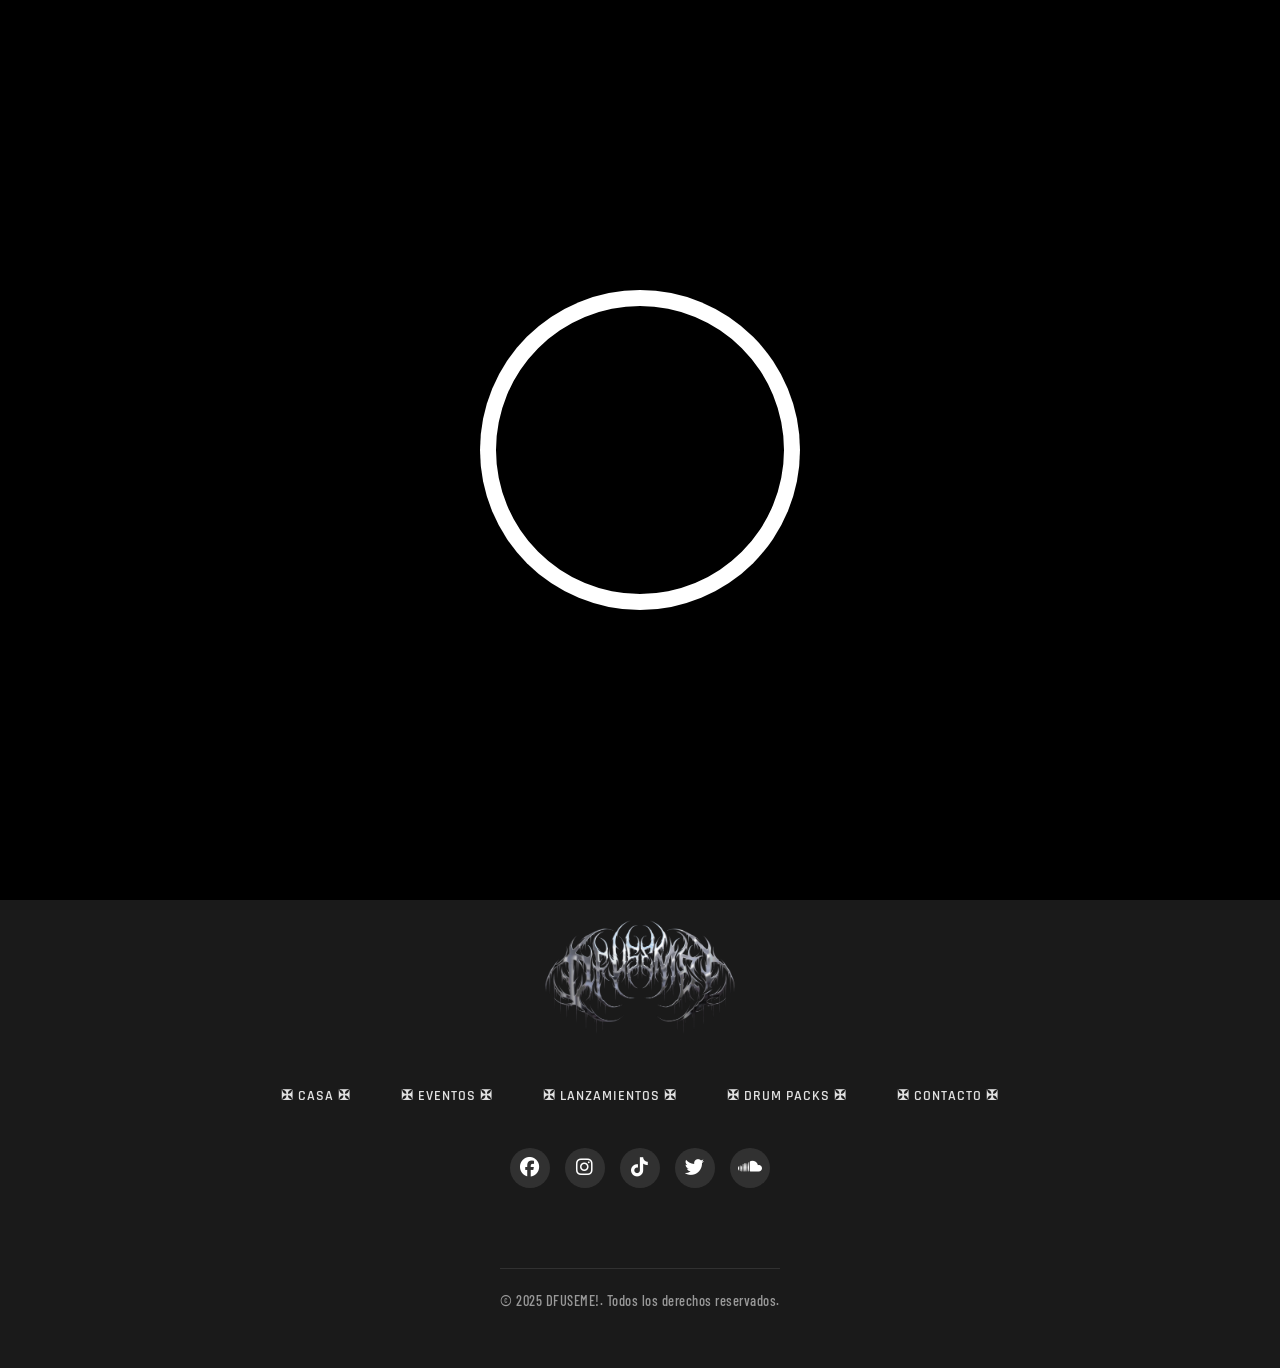
==== commit 4a493ac3: "Update eps.html" ====
--- a/etiqueta/eps.html
+++ b/etiqueta/eps.html
@@ -106,4 +106,4 @@
 
     <script src="../script.js"></script>
 </body>
-</html>+</html>
